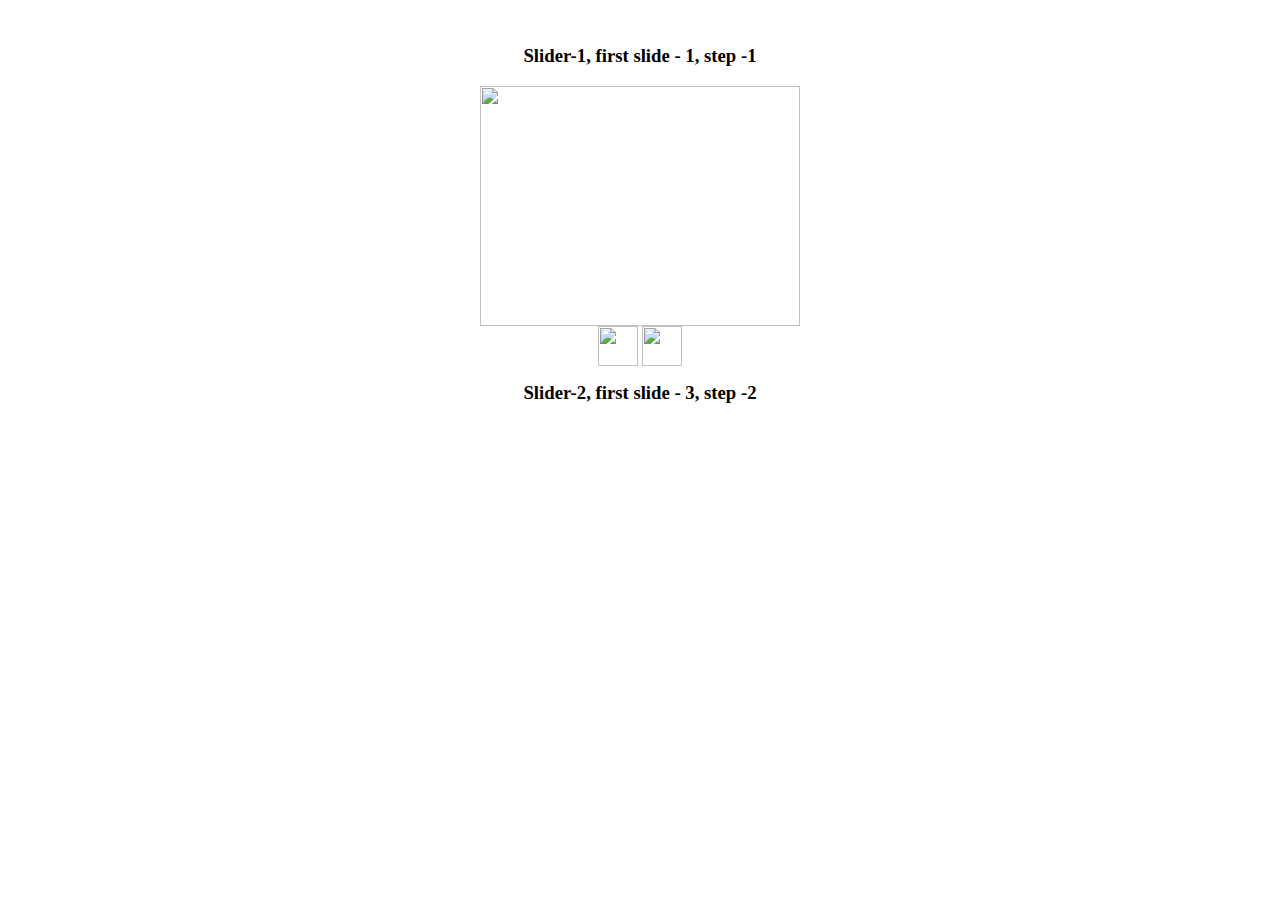
==== index.html @ c22f4213 "added html img" ====
<html>
    <head>
        <link rel="stylesheet" type="text/css" href="style.css" />
        <title> Slider </title>
    </head>
    <body>
        <div class="container">
            <center>
                <h3>Slider-1, first slide - 1, step -1 </h3>
                <div id='slider1' class="slider" style="width: 320px; height: 240px; margin-bottom: 20px;">
                    <img class="slider1" src="img/s_5.jpg" style="display: block; width: 100%; height: 100%;">
                    <img class="slider1" src="img/l_7.jpg" style="display: none; width: 100%; height: 100%;">
                    <img class="slider1" src="img/l_1.jpg" style="display: none; width: 100%; height: 100%;">
                    <img class="slider1" src="img/l_2.jpg" style="display: none; width: 100%; height: 100%;">
                    <img class="slider1" src="img/l_6.jpg" style="display: none; width: 100%; height: 100%;">
                    <img class="slider1" src="img/l_5.jpg" style="display: none; width: 100%; height: 100%;">
                    <img class="slider1" src="img/l_3.jpg" style="display: none; width: 100%; height: 100%;">
                    <img class="slider1" src="img/l_8.jpg" style="display: none; width: 100%; height: 100%;">
                    <img data-slider="slider1" src="img/left.png" onclick="onClickSliderBtn(this, 'dec')" style="width: 40px;">
                    <img data-slider="slider1" src="img/right.png" onclick="onClickSliderBtn(this, 'inc')" style="width: 40px;">
                </div>
                <br />
                <h3>Slider-2, first slide - 3, step -2 </h3>
                <div id='slider2' class="slider" style="width: 320px; height: 240px; margin-bottom: 20px;"></div>
                
            </center>
        </div>
    </body>
    <script src = "slider.js"></script>
 </html>
---- style.css ----
.container {
    margin: 5vh;
}

.slider {
    margin-top: 1vh;
    height: 300px;
    width: 500px;
}
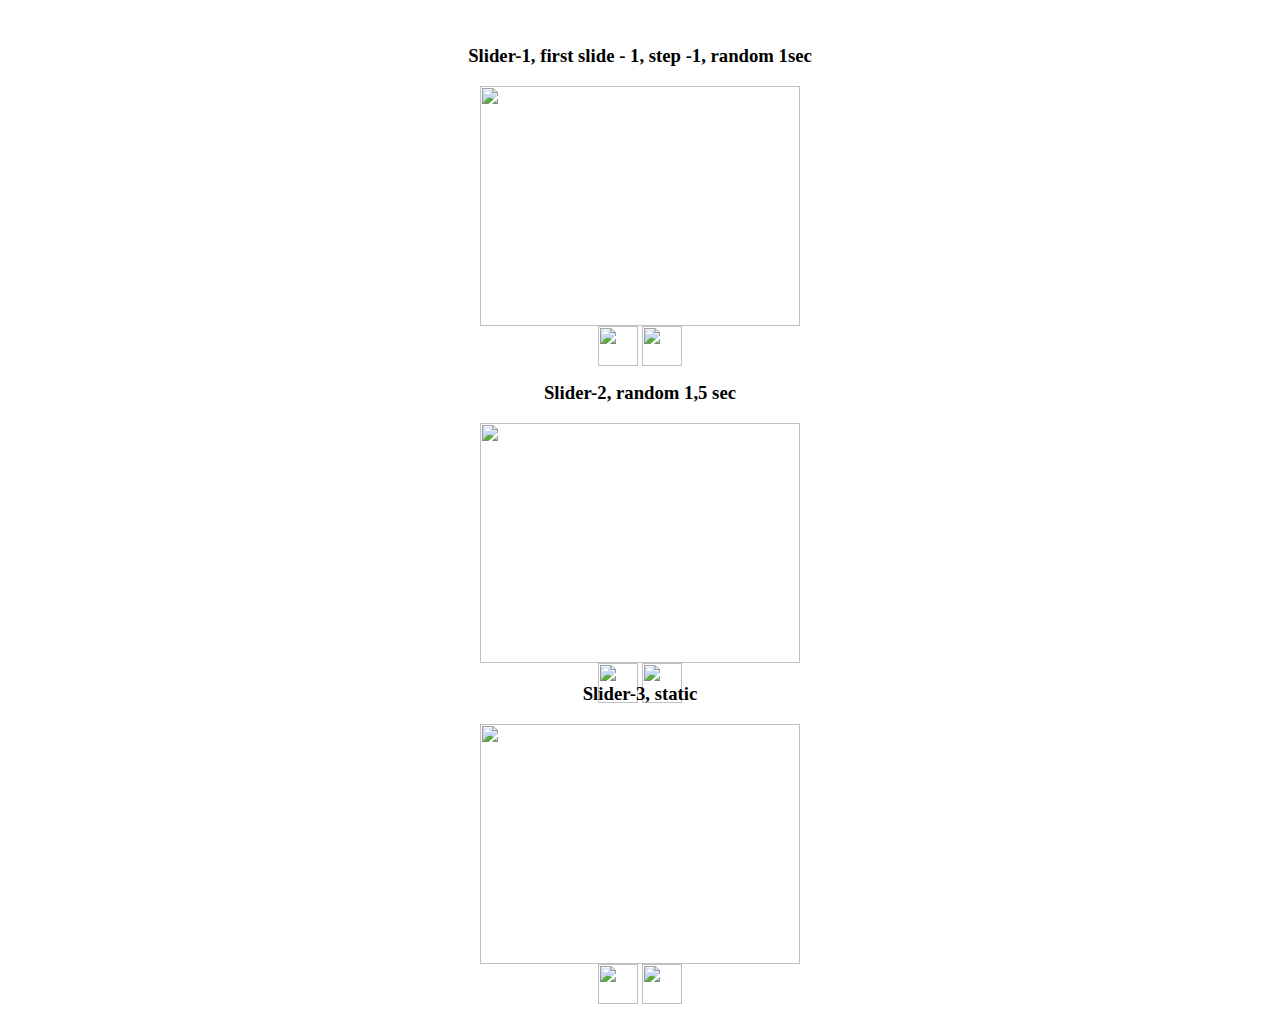
==== commit 02efd4ad: "added slider3 static" ====
--- a/index.html
+++ b/index.html
@@ -6,7 +6,7 @@
     <body>
         <div class="container">
             <center>
-                <h3>Slider-1, first slide - 1, step -1 </h3>
+                <h3>Slider-1, first slide - 1, step -1, random 1sec </h3>
                 <div id='slider1' class="slider" style="width: 320px; height: 240px; margin-bottom: 20px;">
                     <img class="slider1" src="img/s_5.jpg" style="display: block; width: 100%; height: 100%;">
                     <img class="slider1" src="img/l_7.jpg" style="display: none; width: 100%; height: 100%;">
@@ -20,8 +20,32 @@
                     <img data-slider="slider1" src="img/right.png" onclick="onClickSliderBtn(this, 'inc')" style="width: 40px;">
                 </div>
                 <br />
-                <h3>Slider-2, first slide - 3, step -2 </h3>
-                <div id='slider2' class="slider" style="width: 320px; height: 240px; margin-bottom: 20px;"></div>
+                <h3>Slider-2, random 1,5 sec</h3>
+                <div id='slider2' class="slider" style="width: 320px; height: 240px; margin-bottom: 20px;">
+                    <img class="slider2" src="img/s_5.jpg" style="display: block; width: 100%; height: 100%;">
+                    <img class="slider2" src="img/l_7.jpg" style="display: none; width: 100%; height: 100%;">
+                    <img class="slider2" src="img/l_1.jpg" style="display: none; width: 100%; height: 100%;">
+                    <img class="slider2" src="img/l_2.jpg" style="display: none; width: 100%; height: 100%;">
+                    <img class="slider2" src="img/l_6.jpg" style="display: none; width: 100%; height: 100%;">
+                    <img class="slider2" src="img/l_5.jpg" style="display: none; width: 100%; height: 100%;">
+                    <img class="slider2" src="img/l_3.jpg" style="display: none; width: 100%; height: 100%;">
+                    <img class="slider2" src="img/l_8.jpg" style="display: none; width: 100%; height: 100%;">
+                    <img data-slider="slider2" src="img/left.png" onclick="onClickSliderBtn(this, 'dec')" style="width: 40px;">
+                    <img data-slider="slider2" src="img/right.png" onclick="onClickSliderBtn(this, 'inc')" style="width: 40px;">
+                </div>
+                <h3>Slider-3, static  </h3>
+                <div id='slider3' class="slider" style="width: 320px; height: 240px; margin-bottom: 20px;">
+                    <img class="slider3" src="img/s_5.jpg" style="display: block; width: 100%; height: 100%;">
+                    <img class="slider3" src="img/l_7.jpg" style="display: none; width: 100%; height: 100%;">
+                    <img class="slider3" src="img/l_1.jpg" style="display: none; width: 100%; height: 100%;">
+                    <img class="slider3" src="img/l_2.jpg" style="display: none; width: 100%; height: 100%;">
+                    <img class="slider3" src="img/l_6.jpg" style="display: none; width: 100%; height: 100%;">
+                    <img class="slider3" src="img/l_5.jpg" style="display: none; width: 100%; height: 100%;">
+                    <img class="slider3" src="img/l_3.jpg" style="display: none; width: 100%; height: 100%;">
+                    <img class="slider3" src="img/l_8.jpg" style="display: none; width: 100%; height: 100%;">
+                    <img data-slider="slider3" src="img/left.png" onclick="onClickSliderBtn(this, 'dec')" style="width: 40px;">
+                    <img data-slider="slider3" src="img/right.png" onclick="onClickSliderBtn(this, 'inc')" style="width: 40px;">
+                </div>
                 
             </center>
         </div>
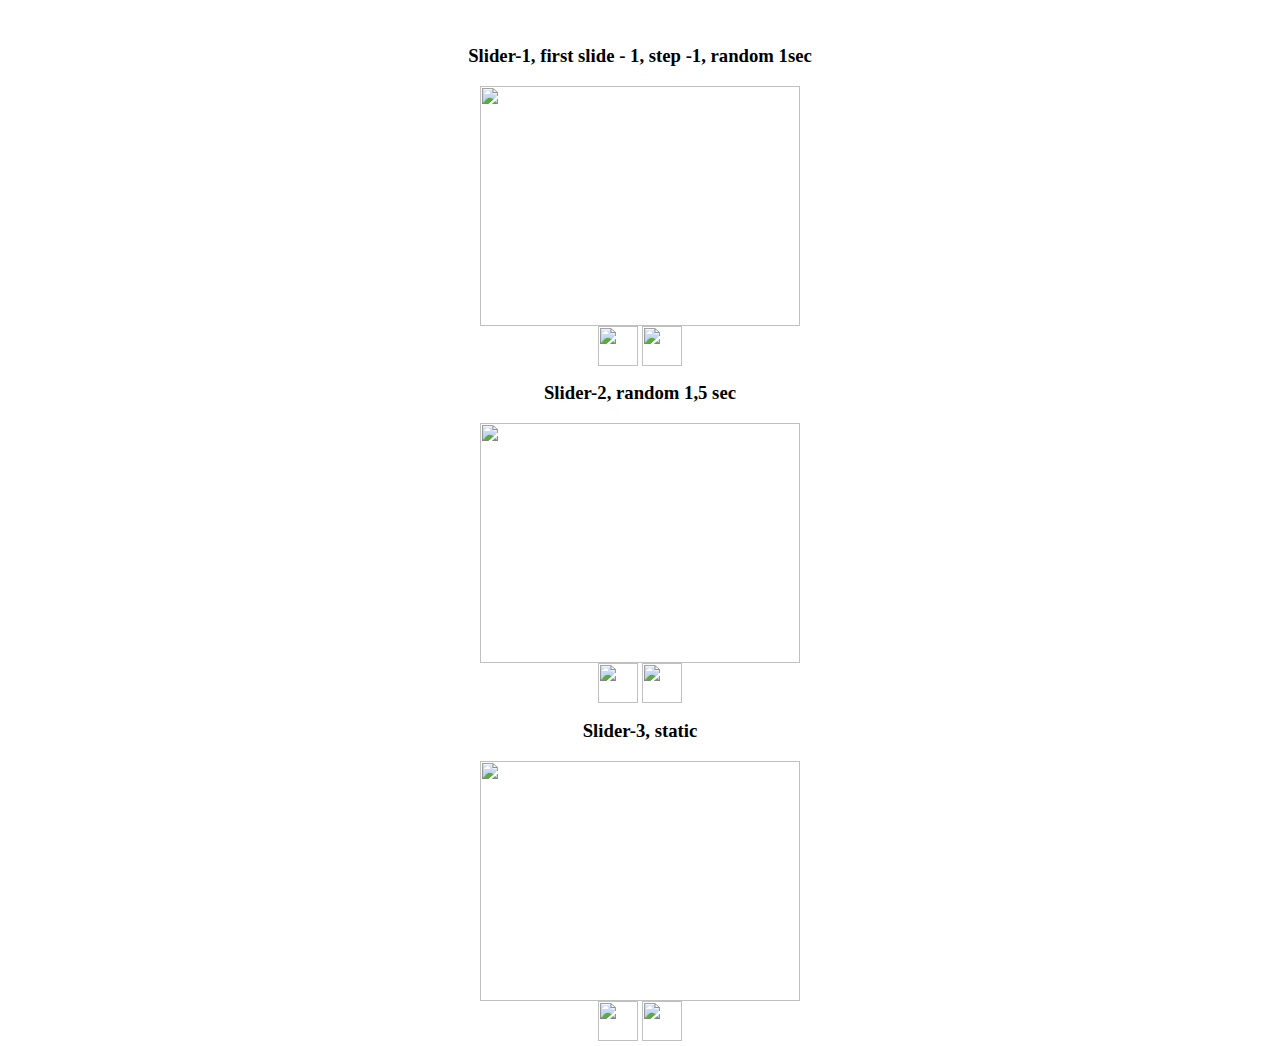
==== commit 6c495ce2: "err2" ====
--- a/index.html
+++ b/index.html
@@ -33,6 +33,7 @@
                     <img data-slider="slider2" src="img/left.png" onclick="onClickSliderBtn(this, 'dec')" style="width: 40px;">
                     <img data-slider="slider2" src="img/right.png" onclick="onClickSliderBtn(this, 'inc')" style="width: 40px;">
                 </div>
+                <br />
                 <h3>Slider-3, static  </h3>
                 <div id='slider3' class="slider" style="width: 320px; height: 240px; margin-bottom: 20px;">
                     <img class="slider3" src="img/s_5.jpg" style="display: block; width: 100%; height: 100%;">
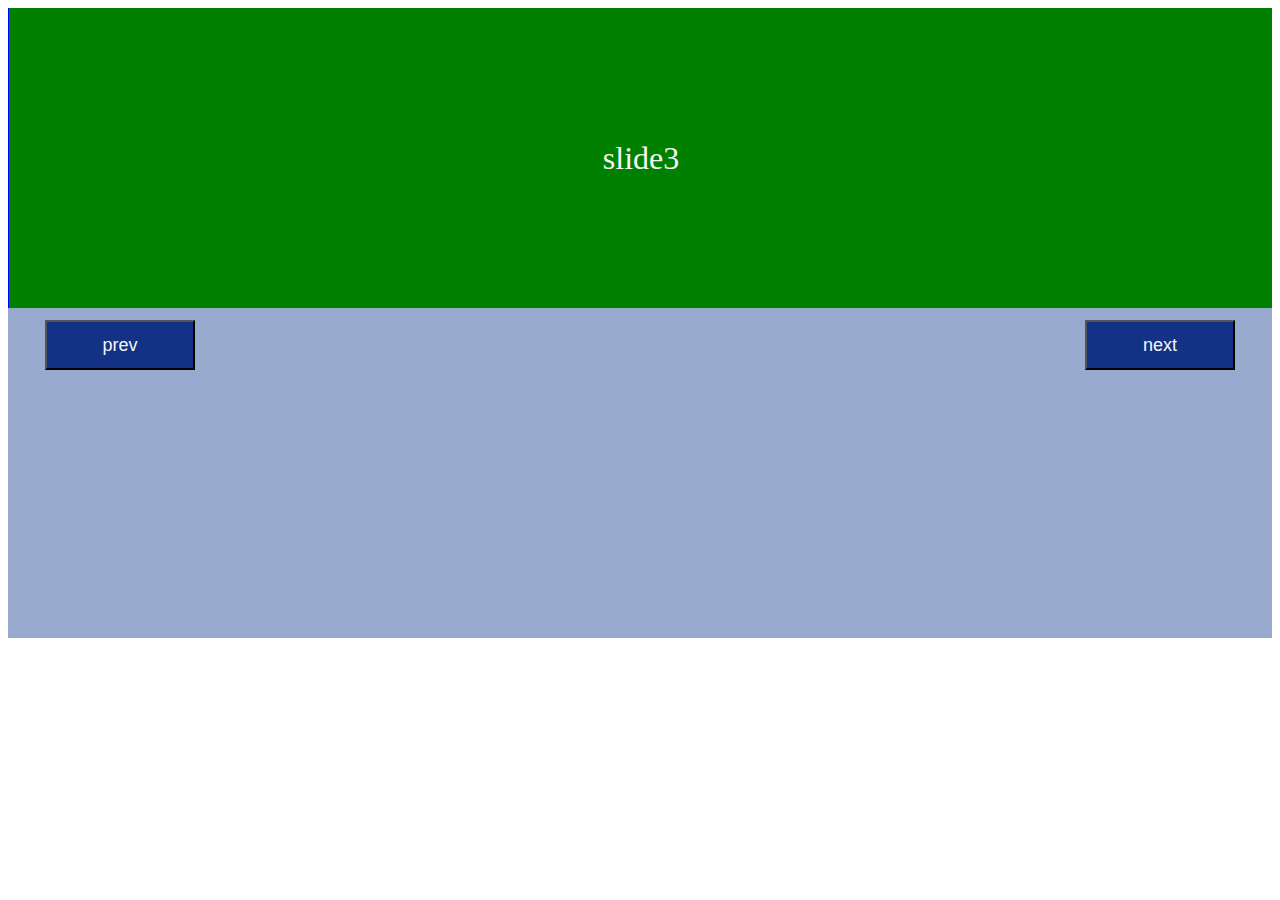
==== commit 12242d6b: "changed class Slider" ====
--- a/index.html
+++ b/index.html
@@ -1,55 +1,28 @@
- <html>
-    <head>
-        <link rel="stylesheet" type="text/css" href="style.css" />
-        <title> Slider </title>
-    </head>
-    <body>
-        <div class="container">
-            <center>
-                <h3>Slider-1, first slide - 1, step -1, random 1sec </h3>
-                <div id='slider1' class="slider" style="width: 320px; height: 240px; margin-bottom: 20px;">
-                    <img class="slider1" src="img/s_5.jpg" style="display: block; width: 100%; height: 100%;">
-                    <img class="slider1" src="img/l_7.jpg" style="display: none; width: 100%; height: 100%;">
-                    <img class="slider1" src="img/l_1.jpg" style="display: none; width: 100%; height: 100%;">
-                    <img class="slider1" src="img/l_2.jpg" style="display: none; width: 100%; height: 100%;">
-                    <img class="slider1" src="img/l_6.jpg" style="display: none; width: 100%; height: 100%;">
-                    <img class="slider1" src="img/l_5.jpg" style="display: none; width: 100%; height: 100%;">
-                    <img class="slider1" src="img/l_3.jpg" style="display: none; width: 100%; height: 100%;">
-                    <img class="slider1" src="img/l_8.jpg" style="display: none; width: 100%; height: 100%;">
-                    <img data-slider="slider1" src="img/left.png" onclick="onClickSliderBtn(this, 'dec')" style="width: 40px;">
-                    <img data-slider="slider1" src="img/right.png" onclick="onClickSliderBtn(this, 'inc')" style="width: 40px;">
-                </div>
-                <br />
-                <h3>Slider-2, random 1,5 sec</h3>
-                <div id='slider2' class="slider" style="width: 320px; height: 240px; margin-bottom: 20px;">
-                    <img class="slider2" src="img/s_5.jpg" style="display: block; width: 100%; height: 100%;">
-                    <img class="slider2" src="img/l_7.jpg" style="display: none; width: 100%; height: 100%;">
-                    <img class="slider2" src="img/l_1.jpg" style="display: none; width: 100%; height: 100%;">
-                    <img class="slider2" src="img/l_2.jpg" style="display: none; width: 100%; height: 100%;">
-                    <img class="slider2" src="img/l_6.jpg" style="display: none; width: 100%; height: 100%;">
-                    <img class="slider2" src="img/l_5.jpg" style="display: none; width: 100%; height: 100%;">
-                    <img class="slider2" src="img/l_3.jpg" style="display: none; width: 100%; height: 100%;">
-                    <img class="slider2" src="img/l_8.jpg" style="display: none; width: 100%; height: 100%;">
-                    <img data-slider="slider2" src="img/left.png" onclick="onClickSliderBtn(this, 'dec')" style="width: 40px;">
-                    <img data-slider="slider2" src="img/right.png" onclick="onClickSliderBtn(this, 'inc')" style="width: 40px;">
-                </div>
-                <br />
-                <h3>Slider-3, static  </h3>
-                <div id='slider3' class="slider" style="width: 320px; height: 240px; margin-bottom: 20px;">
-                    <img class="slider3" src="img/s_5.jpg" style="display: block; width: 100%; height: 100%;">
-                    <img class="slider3" src="img/l_7.jpg" style="display: none; width: 100%; height: 100%;">
-                    <img class="slider3" src="img/l_1.jpg" style="display: none; width: 100%; height: 100%;">
-                    <img class="slider3" src="img/l_2.jpg" style="display: none; width: 100%; height: 100%;">
-                    <img class="slider3" src="img/l_6.jpg" style="display: none; width: 100%; height: 100%;">
-                    <img class="slider3" src="img/l_5.jpg" style="display: none; width: 100%; height: 100%;">
-                    <img class="slider3" src="img/l_3.jpg" style="display: none; width: 100%; height: 100%;">
-                    <img class="slider3" src="img/l_8.jpg" style="display: none; width: 100%; height: 100%;">
-                    <img data-slider="slider3" src="img/left.png" onclick="onClickSliderBtn(this, 'dec')" style="width: 40px;">
-                    <img data-slider="slider3" src="img/right.png" onclick="onClickSliderBtn(this, 'inc')" style="width: 40px;">
-                </div>
-                
-            </center>
-        </div>
-    </body>
-    <script src = "slider.js"></script>
- </html>+<html>
+
+<head>
+	<meta charset="UTF-8">
+	<meta name="viewport" content="width=device-width, initial-scale=1.0">
+	<link rel="stylesheet" type="text/css" href="style.css" />
+	<title> Slider </title>
+</head>
+
+<body>
+  
+  
+  <div class='slider-container'>
+    <div class='slider-wrapper'>
+	    <div class='slider-slide slide-active' style="background-color: tomato;">slide1</div>
+	    <div class='slider-slide' style="background-color: blue;">slide2</div>
+      <div class='slider-slide' style="background-color: green;">slide3</div>
+    </div>
+    <div class='slider-pagination'></div>  
+    <button class='slider-btn slider-btn-prev'>prev</button>
+	  <button class='slider-btn slider-btn-next'>next</button>
+  </div>
+  
+  
+</body>
+<script src="slider.js"></script>
+
+</html>--- a/style.css
+++ b/style.css
@@ -1,9 +1,46 @@
-.container {
-    margin: 5vh;
+
+.slider-container {
+  width: 100%;
+  height: 70vh;
+  background-color: rgb(151, 170, 206);
+
 }
 
-.slider {
-    margin-top: 1vh;
-    height: 300px;
-    width: 500px;
+.slider-slide {
+  position: relative;
+  width: 100%;
+  height: 300px;
+  flex-shrink: 0;
+  text-align: center;
+  font-size: xx-large;
+  line-height: 300px;
+  transition: all 1s ease 0s;
+  right: 0;
+  color: whitesmoke;
+}
+
+.slider-wrapper {
+  display: flex;
+  overflow: hidden;
+}
+
+.slider-btn {
+  position: absolute;
+  top: 320px;
+  background-color: rgb(19, 50, 134);
+  color: whitesmoke;
+  font-size: large;
+  width: 150px;
+  height: 50px;
+}
+
+.slider-btn-prev {
+  left: 5vh;
+}
+.slider-btn-next {
+  right: 5vh;
+}
+
+.slide-active {
+  display: block;
 }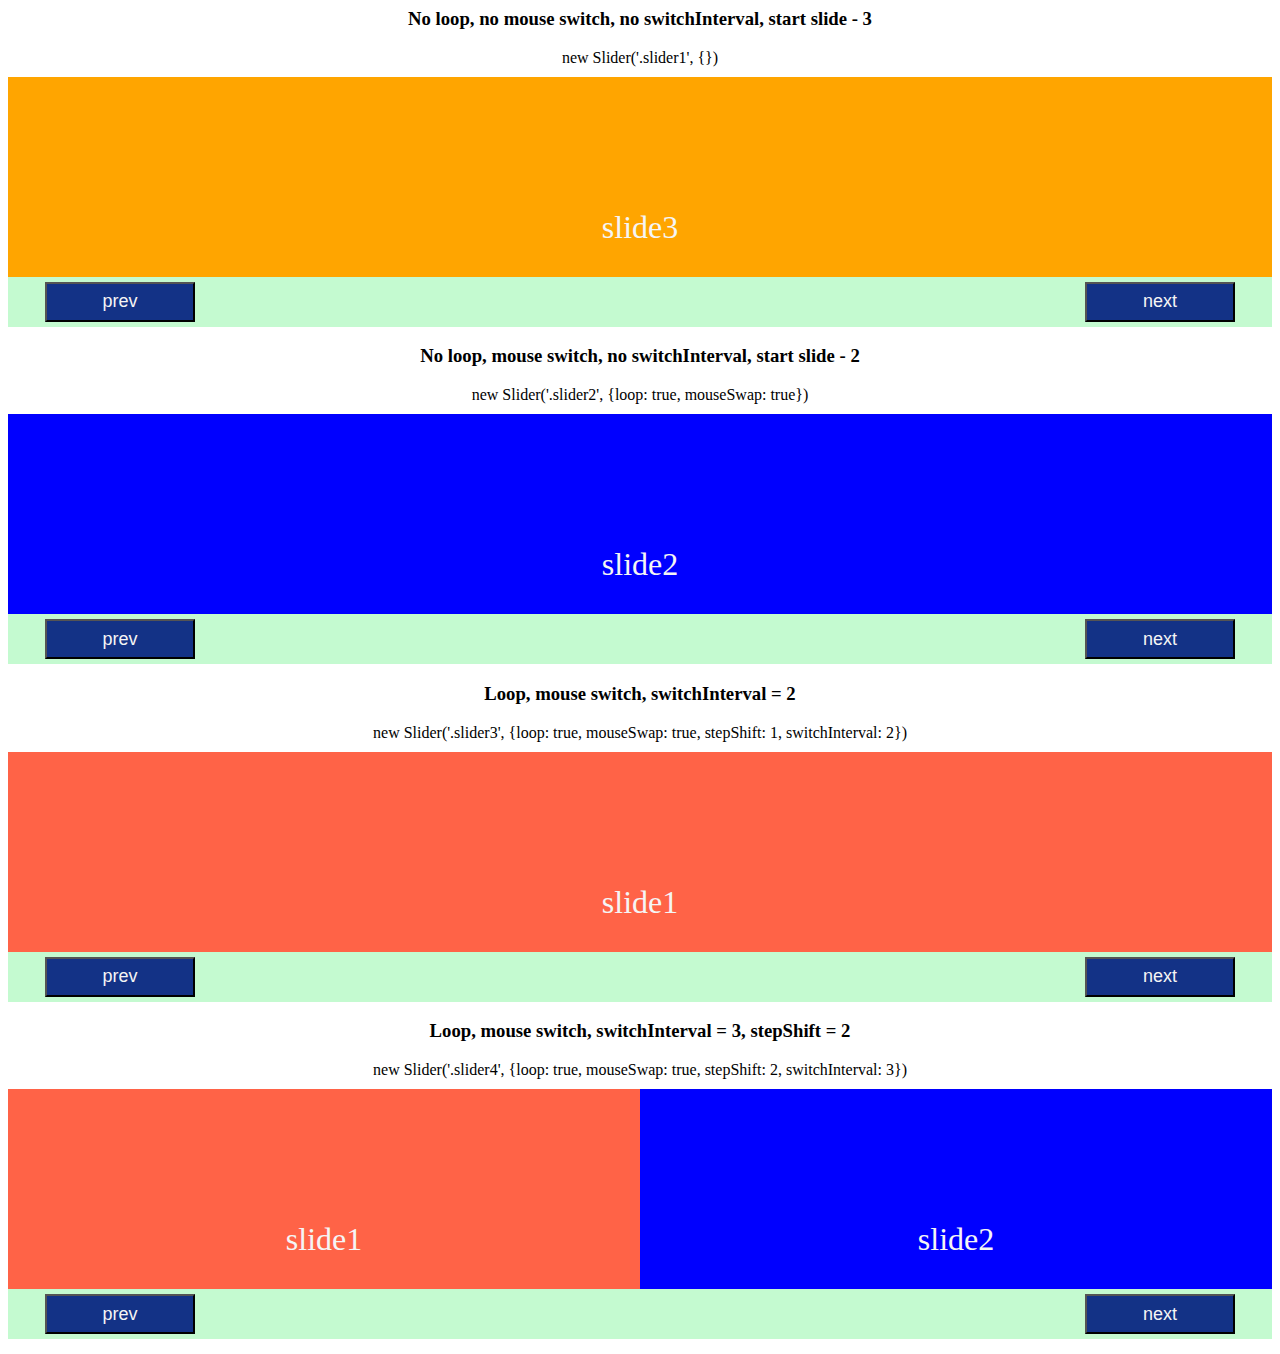
==== commit 149952b6: "Added demo examples" ====
--- a/index.html
+++ b/index.html
@@ -8,13 +8,61 @@
 </head>
 
 <body>
-  
-  
-  <div class='slider-container'>
+  <div class="label">
+    <h3>No loop, no mouse switch, no switchInterval, start slide - 3 </h3>
+    <span>new Slider('.slider1', {})</span>
+  </div>
+  <div class='slider1 slider-container'>
     <div class='slider-wrapper'>
 	    <div class='slider-slide slide-active' style="background-color: tomato;">slide1</div>
 	    <div class='slider-slide' style="background-color: blue;">slide2</div>
-      <div class='slider-slide' style="background-color: green;">slide3</div>
+	    <div class='slider-slide' style="background-color: orange;">slide3</div>
+      <div class='slider-slide' style="background-color: green;">slide4</div>
+    </div>
+    <div class='slider-pagination'></div>  
+    <button class='slider-btn slider-btn-prev'>prev</button>
+	  <button class='slider-btn slider-btn-next'>next</button>
+  </div>
+  <div class="label">
+    <h3>No loop, mouse switch, no switchInterval, start slide - 2 </h3>
+    <span>new Slider('.slider2', {loop: true, mouseSwap: true})</span>
+  </div>
+  <div class='slider2 slider-container'>
+    <div class='slider-wrapper'>
+	    <div class='slider-slide slide-active' style="background-color: tomato;">slide1</div>
+	    <div class='slider-slide' style="background-color: blue;">slide2</div>
+	    <div class='slider-slide' style="background-color: orange;">slide3</div>
+      <div class='slider-slide' style="background-color: green;">slide4</div>
+    </div>
+    <div class='slider-pagination'></div>  
+    <button class='slider-btn slider-btn-prev'>prev</button>
+	  <button class='slider-btn slider-btn-next'>next</button>
+  </div>
+  <div class="label">
+    <h3>Loop, mouse switch, switchInterval = 2 </h3>
+    <span>new Slider('.slider3', {loop: true, mouseSwap: true, stepShift: 1, switchInterval: 2})</span>
+  </div>
+  <div class='slider3 slider-container'>
+    <div class='slider-wrapper'>
+	    <div class='slider-slide slide-active' style="background-color: tomato;">slide1</div>
+	    <div class='slider-slide' style="background-color: blue;">slide2</div>
+	    <div class='slider-slide' style="background-color: orange;">slide3</div>
+      <div class='slider-slide' style="background-color: green;">slide4</div>
+    </div>
+    <div class='slider-pagination'></div>  
+    <button class='slider-btn slider-btn-prev'>prev</button>
+	  <button class='slider-btn slider-btn-next'>next</button>
+  </div>
+  <div class="label">
+    <h3>Loop, mouse switch, switchInterval = 3, stepShift = 2 </h3>
+    <span>new Slider('.slider4', {loop: true, mouseSwap: true, stepShift: 2, switchInterval: 3})</span>
+  </div>
+  <div class='slider4 slider-container'>
+    <div class='slider-wrapper'>
+	    <div class='slider-slide two-pic slide-active' style="background-color: tomato;">slide1</div>
+	    <div class='slider-slide two-pic' style="background-color: blue;">slide2</div>
+	    <div class='slider-slide two-pic' style="background-color: orange;">slide3</div>
+      <div class='slider-slide two-pic' style="background-color: green;">slide4</div>
     </div>
     <div class='slider-pagination'></div>  
     <button class='slider-btn slider-btn-prev'>prev</button>
--- a/style.css
+++ b/style.css
@@ -1,37 +1,46 @@
+.label {
+  text-align: center;
+  margin-bottom: 10px;
+}
 
 .slider-container {
   width: 100%;
-  height: 70vh;
-  background-color: rgb(151, 170, 206);
-
+  height: 250px;
+  background-color: rgba(196, 250, 208, 0.995);
+  overflow: hidden;
+  margin-bottom: 15px;
 }
 
 .slider-slide {
   position: relative;
   width: 100%;
-  height: 300px;
+  height: 200px;
   flex-shrink: 0;
   text-align: center;
   font-size: xx-large;
   line-height: 300px;
-  transition: all 1s ease 0s;
-  right: 0;
   color: whitesmoke;
+  -moz-user-select: none;
+  -khtml-user-select: none;
+  user-select: none;   
 }
 
 .slider-wrapper {
+  position: relative;
   display: flex;
-  overflow: hidden;
+  /* overflow: hidden; */
+  transition: all 1s ease 0s;
+  right: 0;
 }
 
 .slider-btn {
   position: absolute;
-  top: 320px;
+  margin-top: 5px;
   background-color: rgb(19, 50, 134);
   color: whitesmoke;
   font-size: large;
   width: 150px;
-  height: 50px;
+  height: 40px;
 }
 
 .slider-btn-prev {
@@ -41,6 +50,6 @@
   right: 5vh;
 }
 
-.slide-active {
-  display: block;
-}+.two-pic {
+  width: 50%;
+}
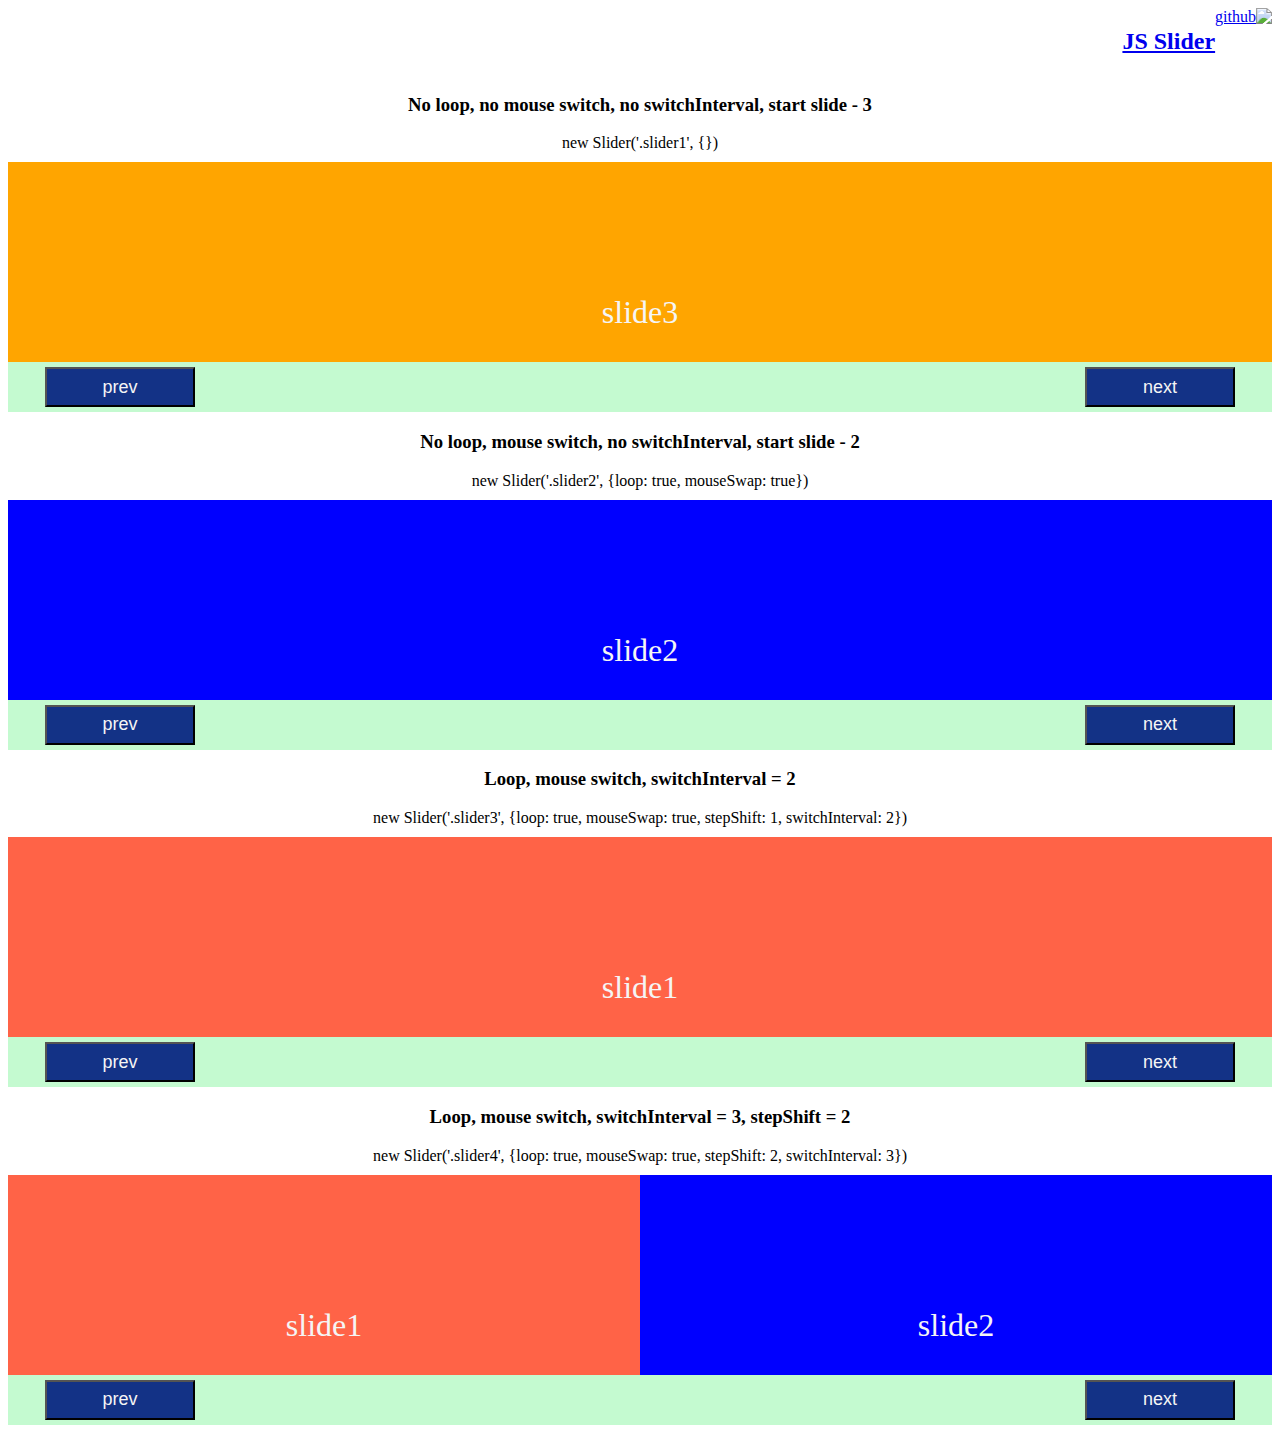
==== commit 6efff37d: "change readme, index.html" ====
--- a/index.html
+++ b/index.html
@@ -8,6 +8,11 @@
 </head>
 
 <body>
+  <a class='title' href="https://github.com/Pirantul/gallery-slider">
+    <h2> JS Slider</h2> 
+    github
+    <img src="https://img.icons8.com/dusk/64/000000/github.png"/>
+  </a>
   <div class="label">
     <h3>No loop, no mouse switch, no switchInterval, start slide - 3 </h3>
     <span>new Slider('.slider1', {})</span>
--- a/style.css
+++ b/style.css
@@ -1,3 +1,8 @@
+.title {
+  display: flex;
+  justify-content: flex-end;
+}
+
 .label {
   text-align: center;
   margin-bottom: 10px;
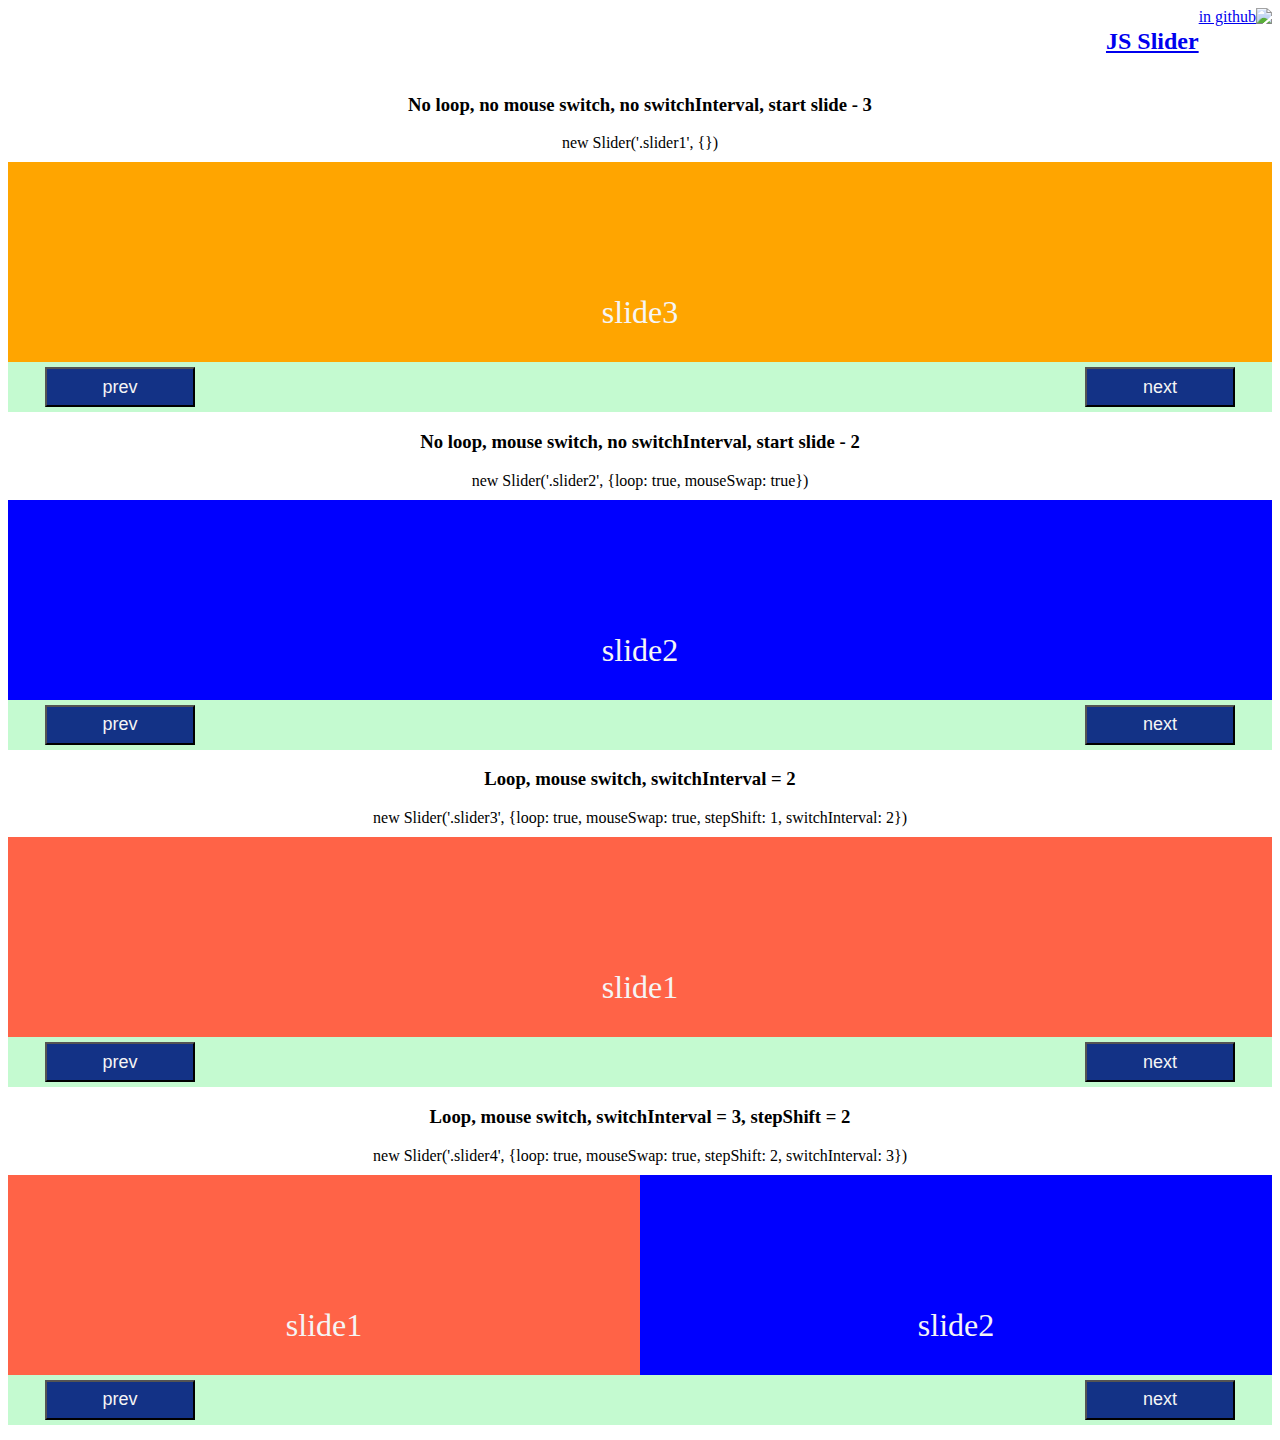
==== commit b3ad9e4a: "change index.html" ====
--- a/index.html
+++ b/index.html
@@ -10,7 +10,7 @@
 <body>
   <a class='title' href="https://github.com/Pirantul/gallery-slider">
     <h2> JS Slider</h2> 
-    github
+    in github
     <img src="https://img.icons8.com/dusk/64/000000/github.png"/>
   </a>
   <div class="label">
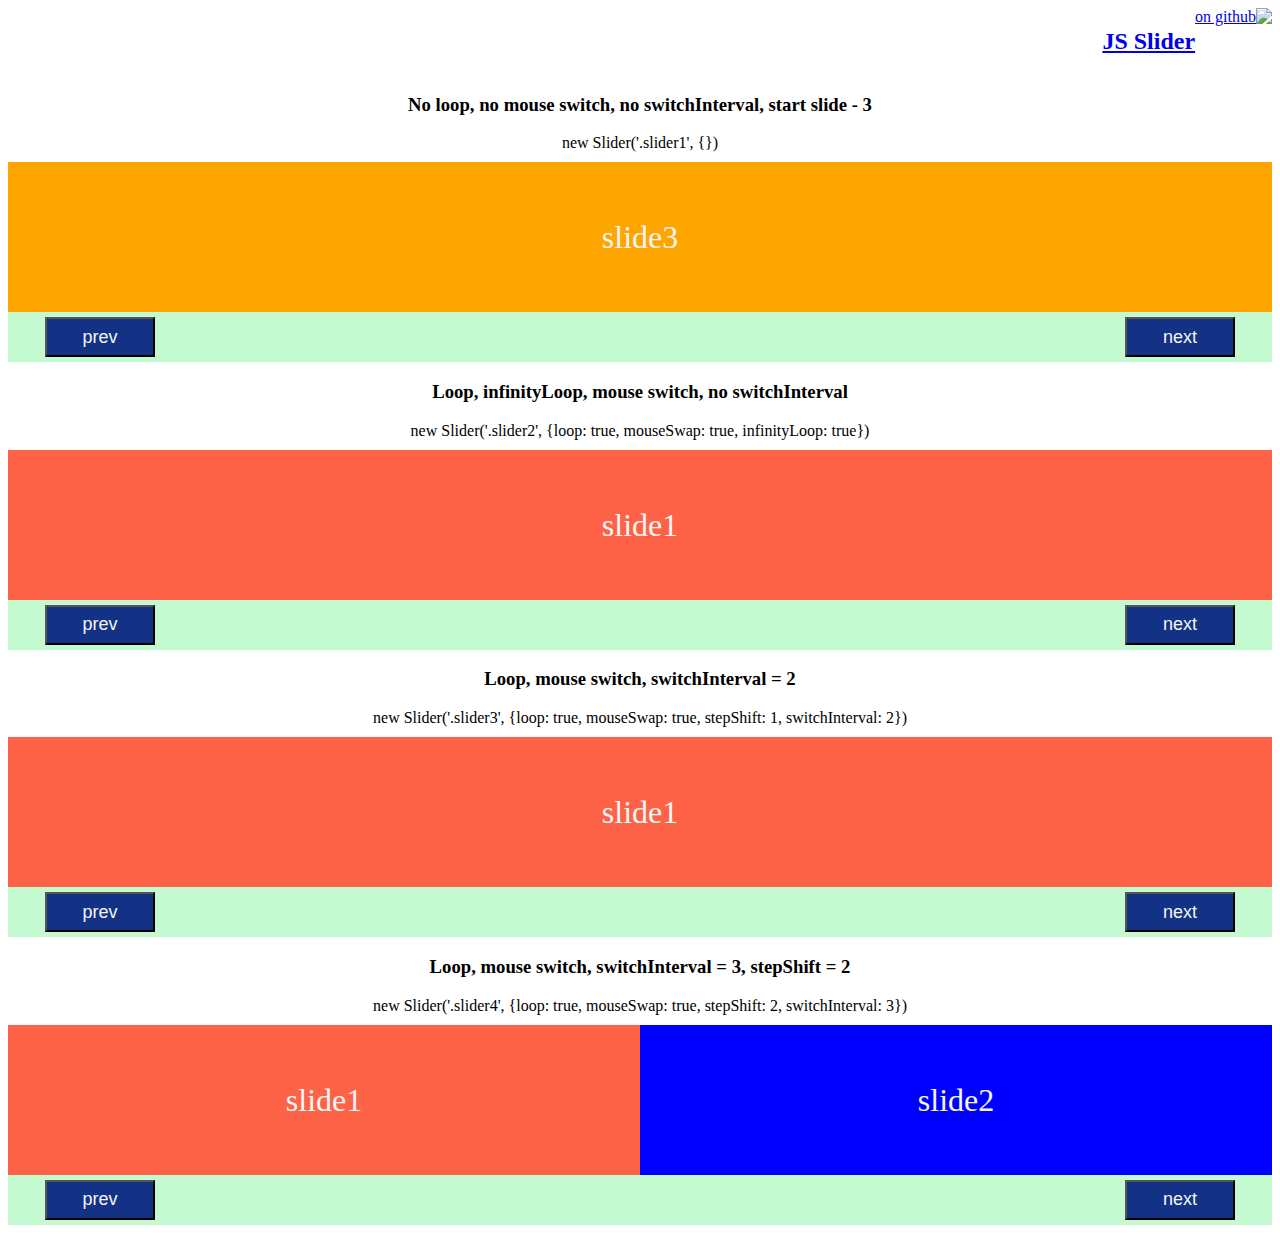
==== commit a52413bc: "Update index.html" ====
--- a/index.html
+++ b/index.html
@@ -10,7 +10,7 @@
 <body>
   <a class='title' href="https://github.com/Pirantul/gallery-slider">
     <h2> JS Slider</h2> 
-    in github
+    on github
     <img src="https://img.icons8.com/dusk/64/000000/github.png"/>
   </a>
   <div class="label">
@@ -25,12 +25,14 @@
       <div class='slider-slide' style="background-color: green;">slide4</div>
     </div>
     <div class='slider-pagination'></div>  
-    <button class='slider-btn slider-btn-prev'>prev</button>
-	  <button class='slider-btn slider-btn-next'>next</button>
+    <div class='btn-wrapper'>
+      <button class='slider-btn slider-btn-prev'>prev</button>
+	    <button class='slider-btn slider-btn-next'>next</button>
+    </div>
   </div>
   <div class="label">
-    <h3>No loop, mouse switch, no switchInterval, start slide - 2 </h3>
-    <span>new Slider('.slider2', {loop: true, mouseSwap: true})</span>
+    <h3>Loop, infinityLoop, mouse switch, no switchInterval </h3>
+    <span>new Slider('.slider2', {loop: true, mouseSwap: true, infinityLoop: true})</span>
   </div>
   <div class='slider2 slider-container'>
     <div class='slider-wrapper'>
@@ -40,8 +42,10 @@
       <div class='slider-slide' style="background-color: green;">slide4</div>
     </div>
     <div class='slider-pagination'></div>  
-    <button class='slider-btn slider-btn-prev'>prev</button>
-	  <button class='slider-btn slider-btn-next'>next</button>
+    <div class='btn-wrapper'>
+      <button class='slider-btn slider-btn-prev'>prev</button>
+	    <button class='slider-btn slider-btn-next'>next</button>
+    </div>
   </div>
   <div class="label">
     <h3>Loop, mouse switch, switchInterval = 2 </h3>
@@ -55,8 +59,10 @@
       <div class='slider-slide' style="background-color: green;">slide4</div>
     </div>
     <div class='slider-pagination'></div>  
-    <button class='slider-btn slider-btn-prev'>prev</button>
-	  <button class='slider-btn slider-btn-next'>next</button>
+    <div class='btn-wrapper'>
+      <button class='slider-btn slider-btn-prev'>prev</button>
+	    <button class='slider-btn slider-btn-next'>next</button>
+    </div>
   </div>
   <div class="label">
     <h3>Loop, mouse switch, switchInterval = 3, stepShift = 2 </h3>
@@ -70,12 +76,14 @@
       <div class='slider-slide two-pic' style="background-color: green;">slide4</div>
     </div>
     <div class='slider-pagination'></div>  
-    <button class='slider-btn slider-btn-prev'>prev</button>
-	  <button class='slider-btn slider-btn-next'>next</button>
+    <div class='btn-wrapper'>
+      <button class='slider-btn slider-btn-prev'>prev</button>
+	    <button class='slider-btn slider-btn-next'>next</button>
+    </div>
   </div>
   
   
 </body>
 <script src="slider.js"></script>
 
-</html>+</html>
--- a/style.css
+++ b/style.css
@@ -10,7 +10,7 @@
 
 .slider-container {
   width: 100%;
-  height: 250px;
+  height: 200px;
   background-color: rgba(196, 250, 208, 0.995);
   overflow: hidden;
   margin-bottom: 15px;
@@ -19,11 +19,11 @@
 .slider-slide {
   position: relative;
   width: 100%;
-  height: 200px;
+  height: 150px;
   flex-shrink: 0;
   text-align: center;
   font-size: xx-large;
-  line-height: 300px;
+  line-height: 150px;
   color: whitesmoke;
   -moz-user-select: none;
   -khtml-user-select: none;
@@ -44,7 +44,7 @@
   background-color: rgb(19, 50, 134);
   color: whitesmoke;
   font-size: large;
-  width: 150px;
+  width: 110px;
   height: 40px;
 }
 
